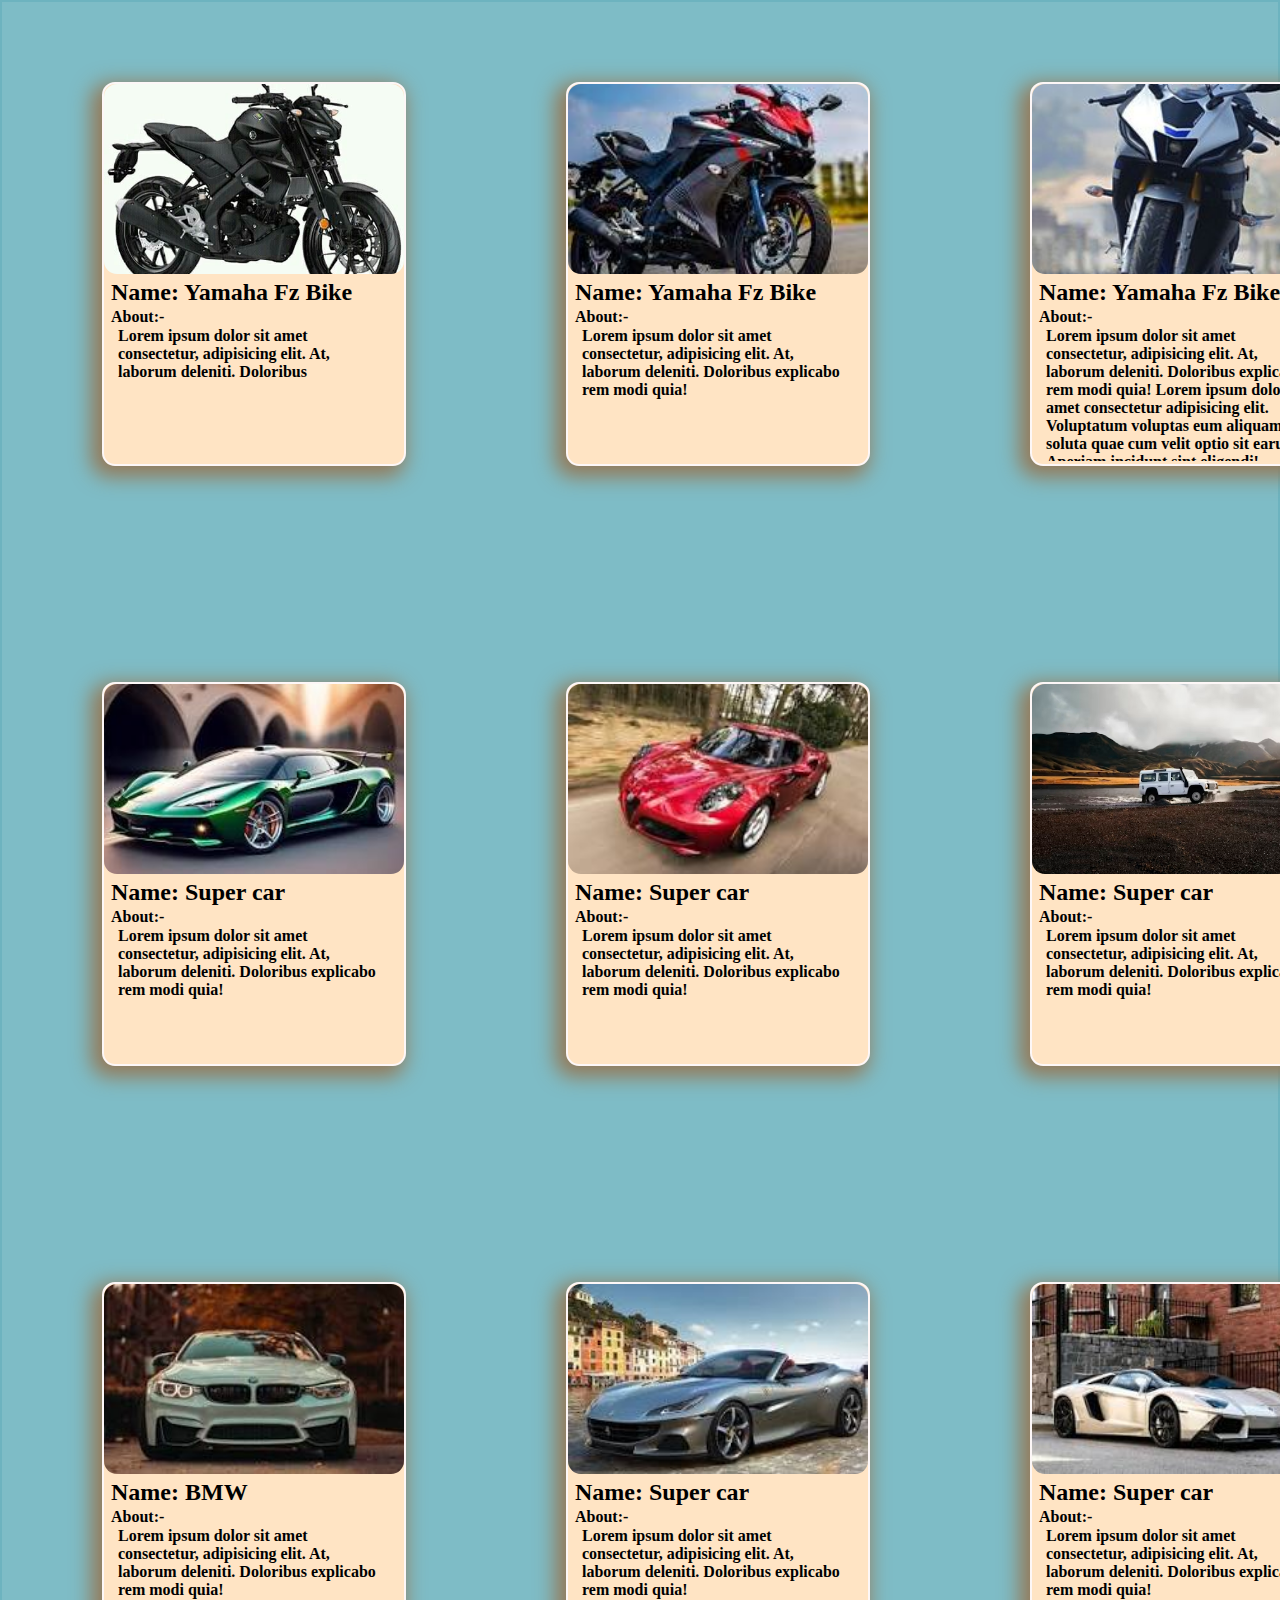
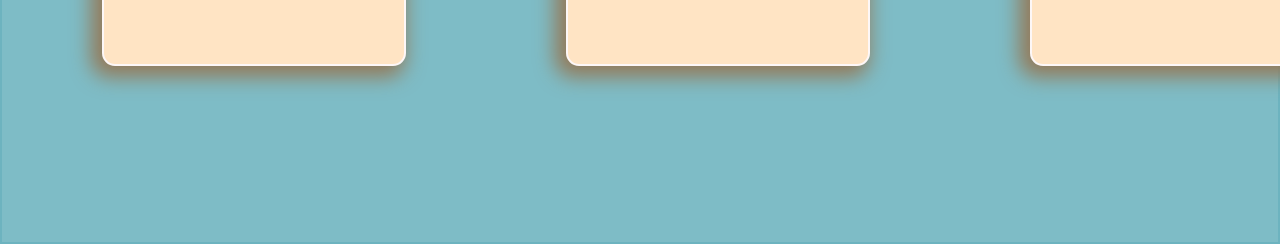
==== main.html @ 1e1daccd "first commit" ====
<!DOCTYPE html>
<html lang="en">

<head>
    <meta charset="UTF-8">
    <meta name="viewport" content="width=device-width, initial-scale=1.0">
    <title>main</title>
</head>
<link rel="stylesheet" href="main.css">

<body>
    <div class="container">
        <div class="small container1">
            <img src="Yamaha Fz Bike.jpg" alt="bike image">
            <h2>Name: Yamaha Fz Bike</h2>
            <h4>About:-<p>Lorem ipsum dolor sit amet consectetur, adipisicing elit. At, laborum deleniti. Doloribus
                        </p>
            </h4>


        </div>
        <div class="small container2">
            <img src="bike2.jpg" alt="bike image">
            <h2>Name: Yamaha Fz Bike</h2>
            <h4>About:-<p>Lorem ipsum dolor sit amet consectetur, adipisicing elit. At, laborum deleniti. Doloribus
                    explicabo rem modi quia!
                </p>
            </h4>
        </div>

        <div class="small container3">
            <img src="bike3.jpg" alt="bike image">
            <h2>Name: Yamaha Fz Bike</h2>
            <h4>About:-<p>Lorem ipsum dolor sit amet consectetur, adipisicing elit. At, laborum deleniti. Doloribus
                    explicabo rem modi quia! Lorem ipsum dolor sit amet consectetur adipisicing elit. Voluptatum voluptas eum aliquam soluta quae cum velit optio sit earum? Aperiam incidunt sint eligendi!
                </p>
            </h4>
        </div>

        <div class="small container4">
            <img src="car1.jpg" alt="car image">
            <h2>Name: Super car</h2>
            <h4>About:-<p>Lorem ipsum dolor sit amet consectetur, adipisicing elit. At, laborum deleniti. Doloribus
                    explicabo rem modi quia!
                </p>
            </h4>
        </div>

        <div class="small container5">
            <img src="car2.jpg" alt="car image">
            <h2>Name: Super car</h2>
            <h4>About:-<p>Lorem ipsum dolor sit amet consectetur, adipisicing elit. At, laborum deleniti. Doloribus
                    explicabo rem modi quia!
                </p>
            </h4>
        </div>

        <div class="small container6">
            <img src="car3.jpg" alt="car image">
            <h2>Name: Super car</h2>
            <h4>About:-<p>Lorem ipsum dolor sit amet consectetur, adipisicing elit. At, laborum deleniti. Doloribus
                    explicabo rem modi quia!
                </p>
            </h4>
        </div>

        <div class="small container7">
            <img src="bmw.jpg" alt="">
            <h2>Name: BMW</h2>
            <h4>About:-<p>Lorem ipsum dolor sit amet consectetur, adipisicing elit. At, laborum deleniti. Doloribus
                    explicabo rem modi quia!
                </p>
            </h4>
        </div>

        <div class="small container8">
            <img src="farari.jpg" alt="">
            <h2>Name: Super car</h2>
            <h4>About:-<p>Lorem ipsum dolor sit amet consectetur, adipisicing elit. At, laborum deleniti. Doloribus
                    explicabo rem modi quia!
                </p>
            </h4>
        </div>

        <div class="small container9">
            <img src="lamborghini.jpg" alt="">
            <h2>Name: Super car</h2>
            <h4>About:-<p>Lorem ipsum dolor sit amet consectetur, adipisicing elit. At, laborum deleniti. Doloribus
                    explicabo rem modi quia!
                </p>
            </h4>
        </div>
    </div>
</body>

</html>
---- main.css ----
body {
  background-color: rgba(106, 178, 189, 0.866);
}

* {
  padding: 0;
  margin: 0;
}

.container {
  height: 1800px;
  border: 2px solid rgba(106, 178, 189, 0.866);
  display: grid;
  grid-template-columns: repeat(3, 1fr);
  grid-template-rows: repeat(3, 1fr);
  padding: 20px;
}

.small {
  height: 380px;
  width: 300px;
  border: 2px solid rgb(253, 247, 247);
  margin: 60px 80px;
  border-radius: 13px;
  box-shadow: -6px 6px 20px 5px rgb(148, 122, 89);
  background-color: bisque;
}

.small img {
  height: 50%;
  width: 100%;
  border-radius: 13px;
  object-fit: cover;
}

.small p,
h2,
h4 {
  padding: 1px 7px;
}

div h4 {
  height: 40%;
  width: 95%;
  overflow-x: hidden;
  overflow-y: auto;
}

.small:hover {
  height: 385px;
  width: 305px;
}

@media screen and (max-width: 600px) {
  .container {
    display: flex;
    flex-direction: column;
    justify-content: center;
    align-items: center;
  }

  .small {
    height: 380px;
    width: 260px;
  }
}
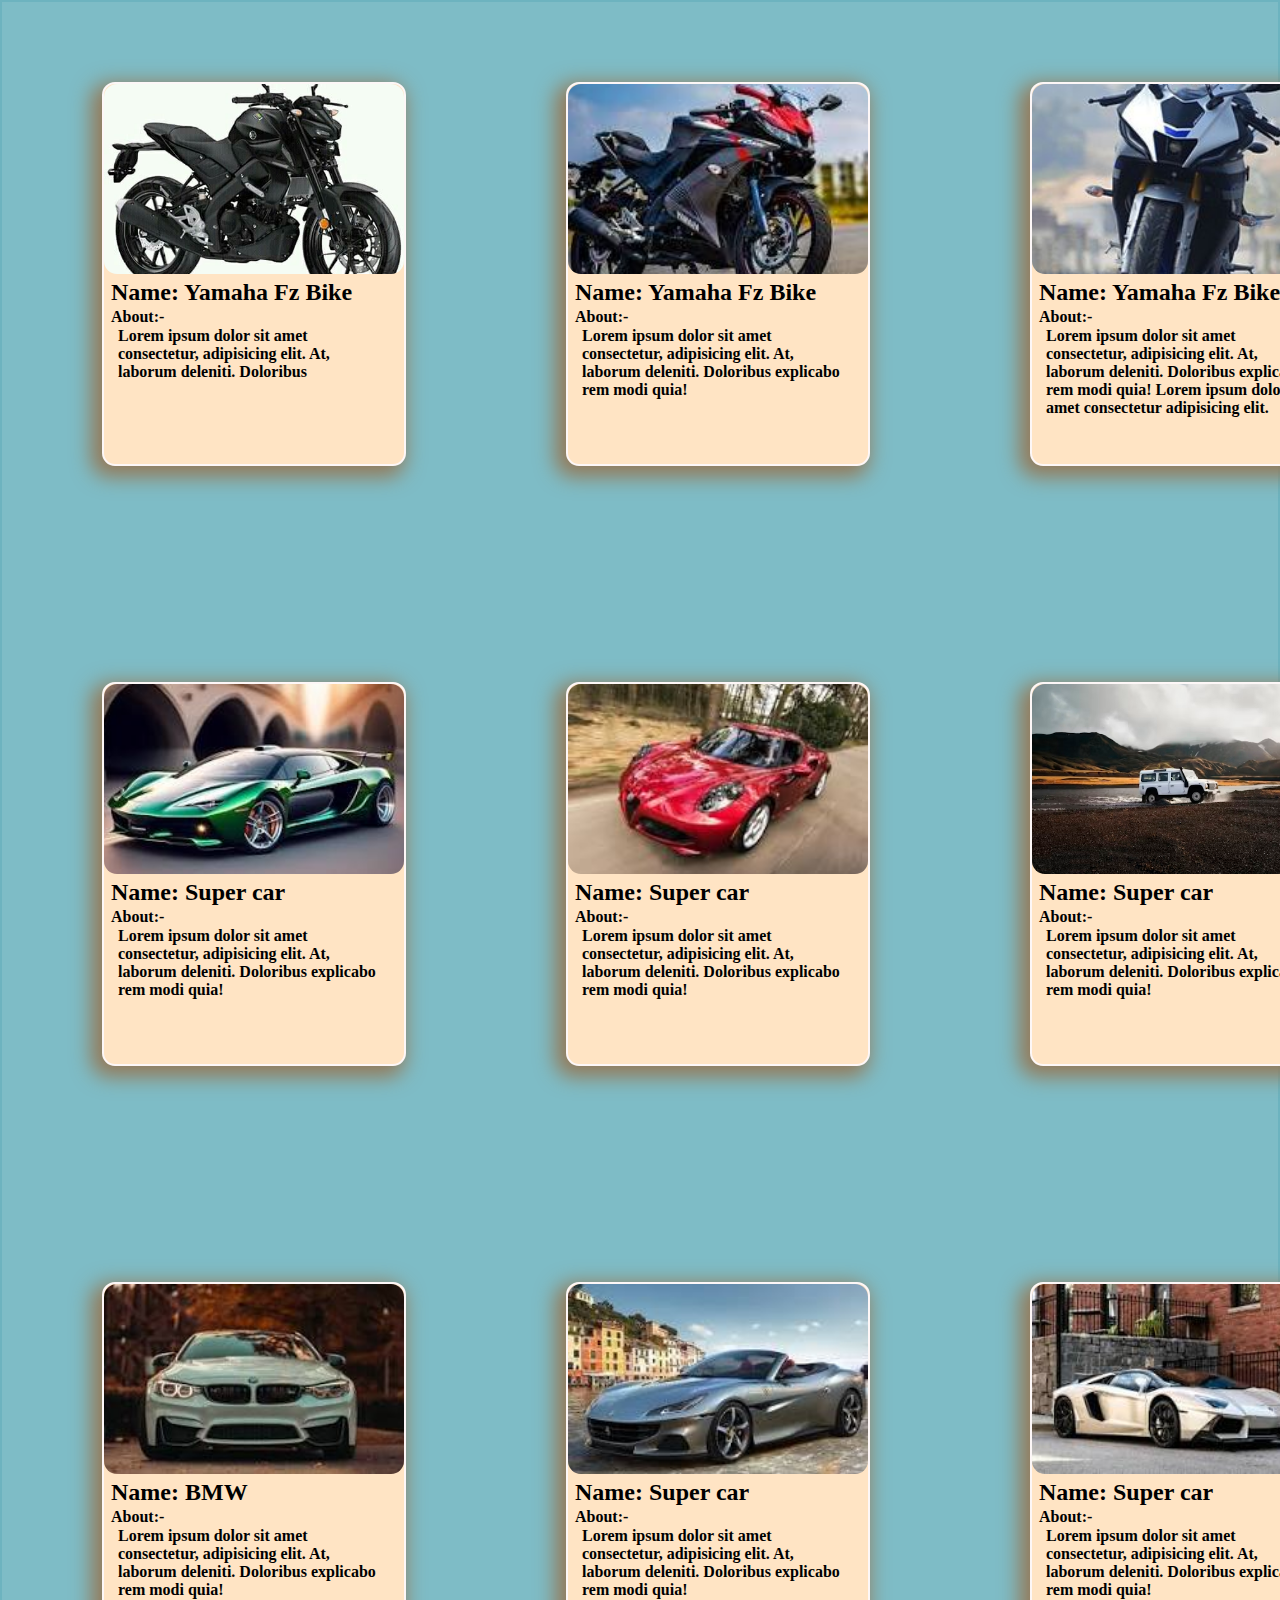
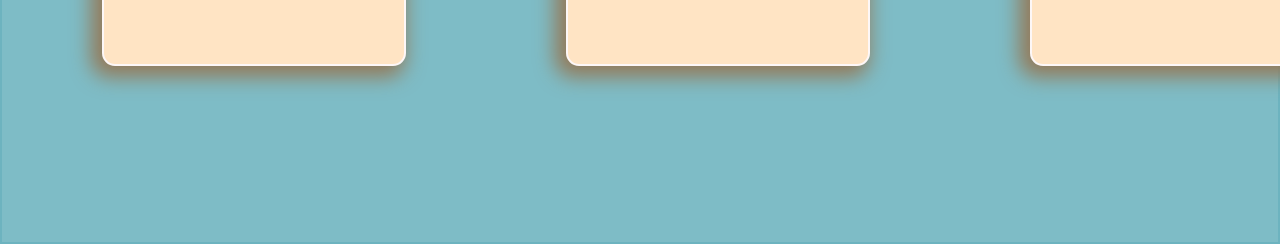
==== commit f5ecd10e: "update idex.css main.css for responssiveness" ====
--- a/main.html
+++ b/main.html
@@ -32,7 +32,7 @@
             <img src="bike3.jpg" alt="bike image">
             <h2>Name: Yamaha Fz Bike</h2>
             <h4>About:-<p>Lorem ipsum dolor sit amet consectetur, adipisicing elit. At, laborum deleniti. Doloribus
-                    explicabo rem modi quia! Lorem ipsum dolor sit amet consectetur adipisicing elit. Voluptatum voluptas eum aliquam soluta quae cum velit optio sit earum? Aperiam incidunt sint eligendi!
+                    explicabo rem modi quia! Lorem ipsum dolor sit amet consectetur adipisicing elit.
                 </p>
             </h4>
         </div>
--- a/main.css
+++ b/main.css
@@ -37,6 +37,7 @@
 h2,
 h4 {
   padding: 1px 7px;
+  
 }
 
 div h4 {
@@ -57,6 +58,8 @@
     flex-direction: column;
     justify-content: center;
     align-items: center;
+    padding : 10px 5px ;
+    height: 100%;
   }
 
   .small {
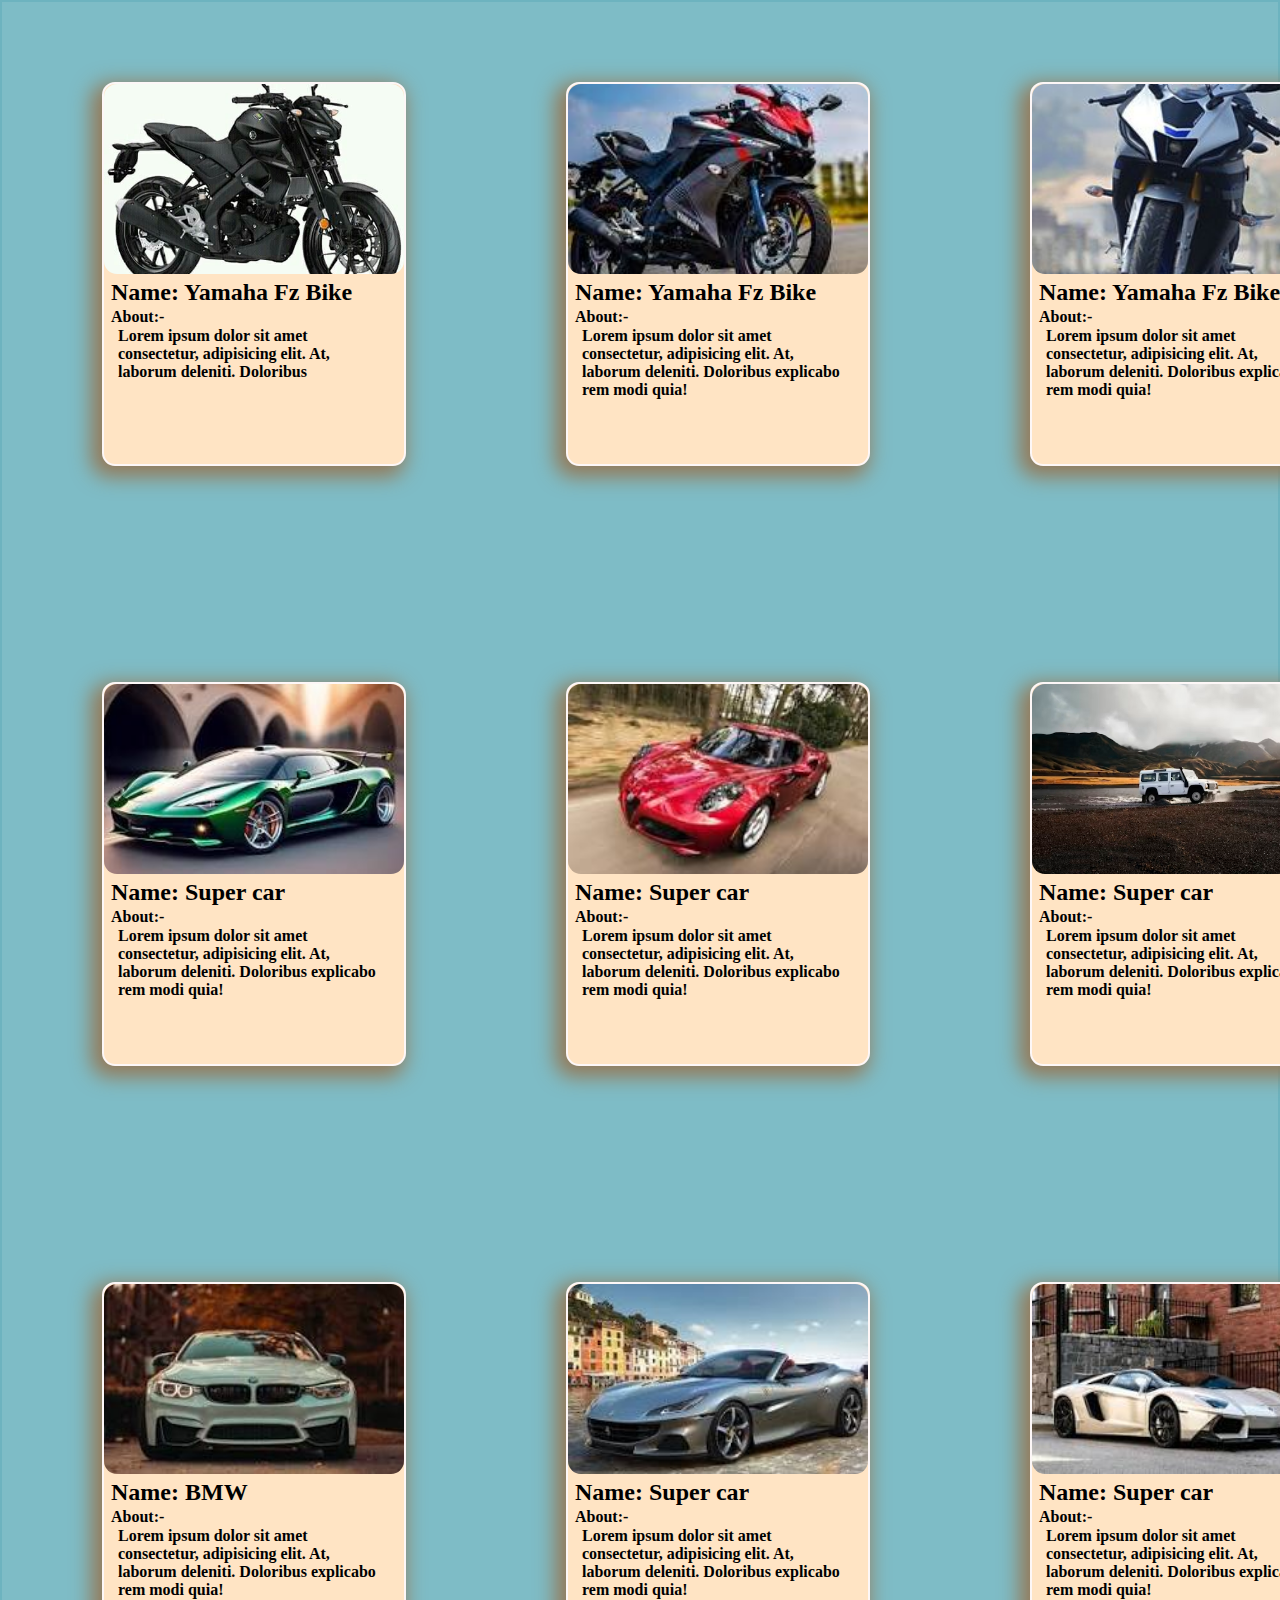
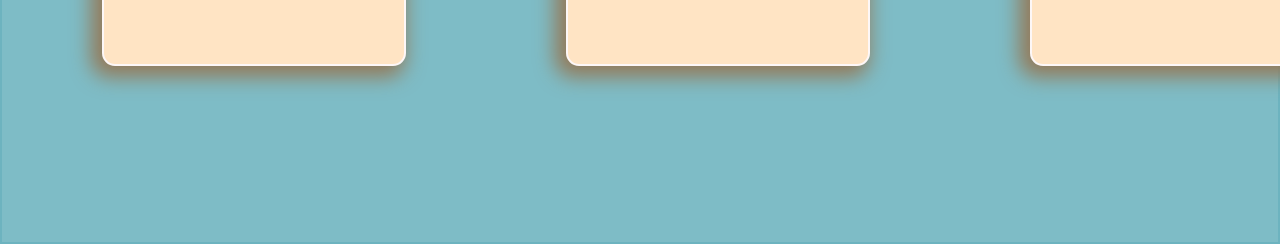
==== commit a1364ecb: "update index.css main.css" ====
--- a/main.html
+++ b/main.html
@@ -32,7 +32,7 @@
             <img src="bike3.jpg" alt="bike image">
             <h2>Name: Yamaha Fz Bike</h2>
             <h4>About:-<p>Lorem ipsum dolor sit amet consectetur, adipisicing elit. At, laborum deleniti. Doloribus
-                    explicabo rem modi quia! Lorem ipsum dolor sit amet consectetur adipisicing elit.
+                    explicabo rem modi quia!
                 </p>
             </h4>
         </div>
